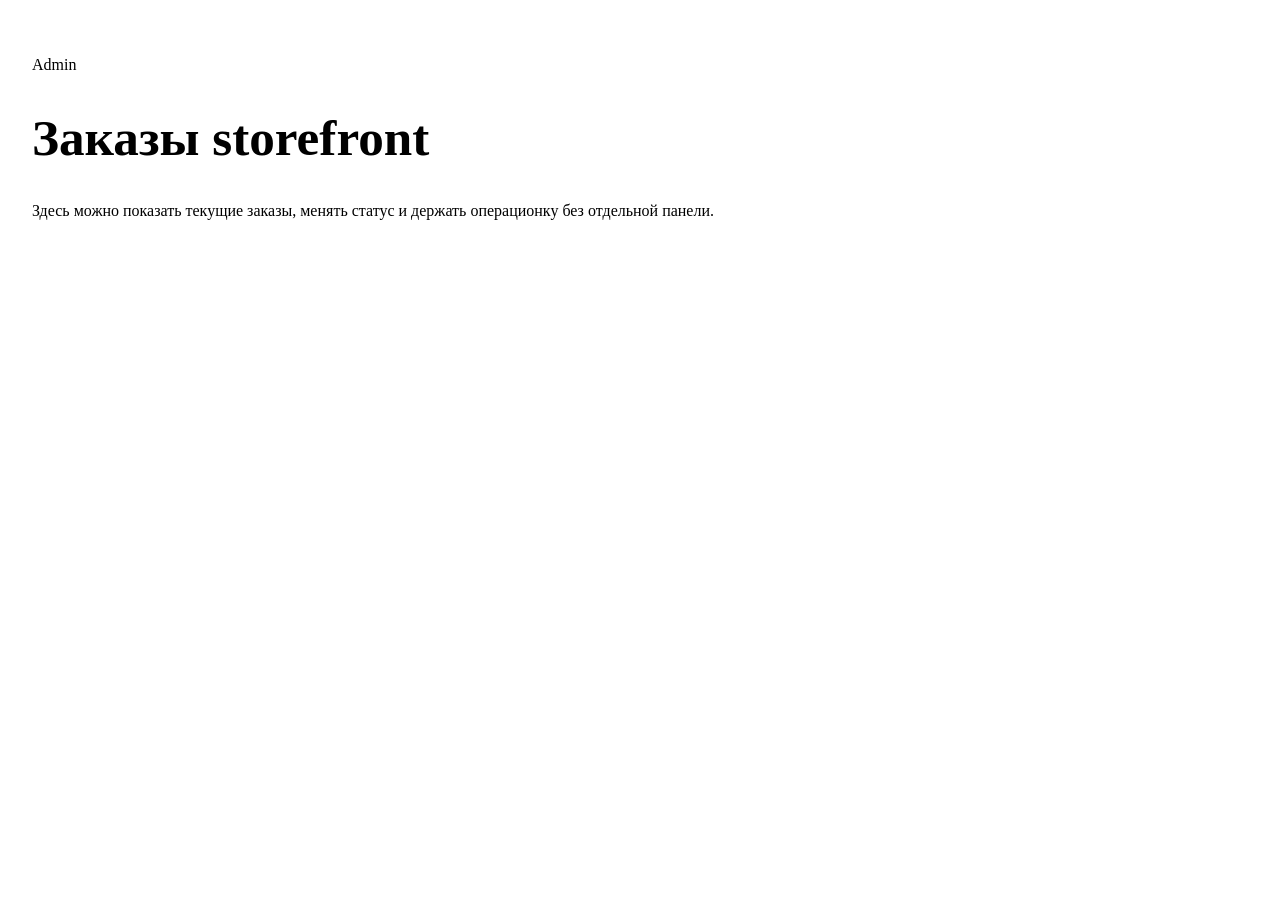
==== services/api/app/web/admin.html @ 20c843c4 "feat: add storefront ordering and media generation" ====
<!doctype html>
<html lang="ru">
  <head>
    <meta charset="UTF-8" />
    <meta name="viewport" content="width=device-width, initial-scale=1.0" />
    <title>Kunzhutik Admin Orders</title>
    <link rel="stylesheet" href="/static/styles.css" />
    <style>
      .admin-shell { padding: 2rem 1.5rem 4rem; }
      .admin-grid { display: grid; gap: 1rem; }
      .order-card { background: rgba(255,248,239,.92); border:1px solid rgba(39,20,13,.08); border-radius: 28px; padding:1.25rem; box-shadow: var(--shadow); }
      .order-head, .order-meta { display:flex; justify-content:space-between; gap:1rem; flex-wrap:wrap; }
      .order-items { margin: 1rem 0; padding-left: 1rem; color: var(--muted); }
      .status-actions { display:flex; gap:.5rem; flex-wrap:wrap; }
      .status-actions button { border:0; border-radius:14px; padding:.7rem .9rem; background: rgba(255,107,44,.12); color: var(--brand-deep); font-weight:700; cursor:pointer; }
    </style>
  </head>
  <body>
    <div class="admin-shell">
      <div class="section-head">
        <p class="eyebrow">Admin</p>
        <h1 style="font-size:clamp(2rem,4vw,3.5rem);max-width:none">Заказы storefront</h1>
        <p class="hero-text">Здесь можно показать текущие заказы, менять статус и держать операционку без отдельной панели.</p>
      </div>
      <div class="admin-grid" id="orders"></div>
    </div>
    <script src="/static/admin.js" defer></script>
  </body>
  </html>
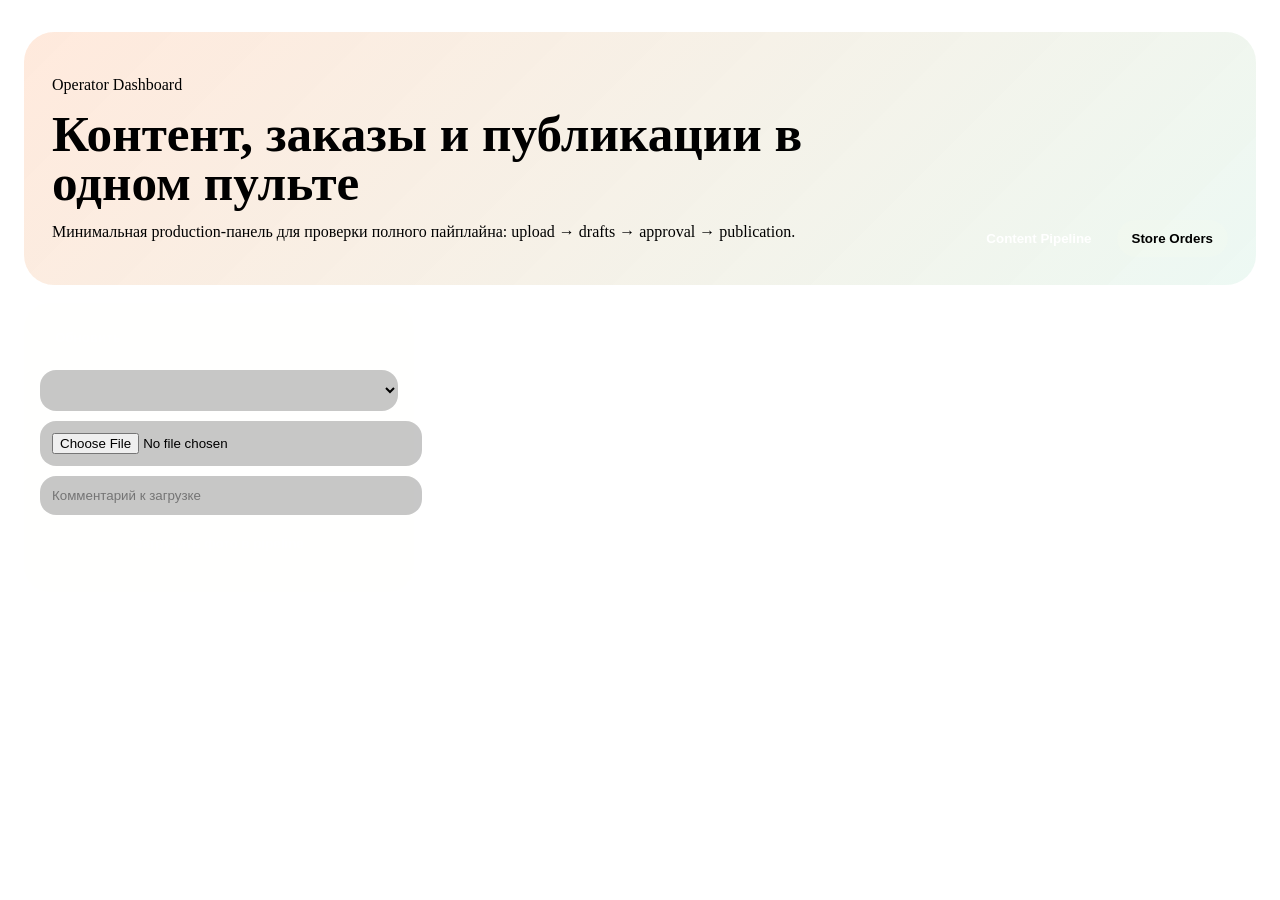
==== commit 53e3a95f: "feat: add operator pipeline dashboard" ====
--- a/services/api/app/web/admin.html
+++ b/services/api/app/web/admin.html
@@ -3,27 +3,78 @@
   <head>
     <meta charset="UTF-8" />
     <meta name="viewport" content="width=device-width, initial-scale=1.0" />
-    <title>Kunzhutik Admin Orders</title>
-    <link rel="stylesheet" href="/static/styles.css" />
+    <title>Kunzhutik Operator Dashboard</title>
+    <link rel="stylesheet" href="/static/styles.css?v=20260514-storefront-polish-v1" />
     <style>
-      .admin-shell { padding: 2rem 1.5rem 4rem; }
-      .admin-grid { display: grid; gap: 1rem; }
-      .order-card { background: rgba(255,248,239,.92); border:1px solid rgba(39,20,13,.08); border-radius: 28px; padding:1.25rem; box-shadow: var(--shadow); }
+      .admin-shell { width:min(calc(100% - 32px), 1380px); margin:0 auto; padding:24px 0 72px; }
+      .admin-hero { display:grid; grid-template-columns:minmax(0,1fr) auto; gap:22px; align-items:end; padding:28px; border:1px solid var(--line); border-radius:30px; background:linear-gradient(135deg, rgba(255,122,47,.16), rgba(75,192,141,.1)), rgba(255,246,234,.06); box-shadow:var(--shadow-md); }
+      .admin-hero h1 { margin:.25rem 0 .5rem; font-size:clamp(2.15rem,4vw,4.4rem); line-height:.95; max-width:920px; }
+      .admin-tabs, .admin-actions, .card-actions, .status-row { display:flex; gap:10px; flex-wrap:wrap; }
+      .admin-tabs button, .admin-actions button, .card-actions button, .upload-form button { border:1px solid var(--line); border-radius:999px; padding:11px 15px; background:rgba(255,246,234,.09); color:var(--ink); font-weight:900; cursor:pointer; }
+      .admin-tabs button.is-active, .admin-actions button.primary, .upload-form button { background:linear-gradient(135deg, var(--accent), #ffb24d); border-color:transparent; color:#fff; }
+      .admin-layout { display:grid; grid-template-columns:390px minmax(0,1fr); gap:18px; margin-top:18px; }
+      .admin-panel, .admin-card { border:1px solid var(--line); border-radius:26px; background:rgba(255,246,234,.07); box-shadow:var(--shadow-sm); }
+      .admin-panel { padding:16px; align-self:start; position:sticky; top:86px; }
+      .admin-card { padding:18px; margin-bottom:14px; }
+      .upload-list, .orders-list { display:grid; gap:10px; margin-top:14px; }
+      .upload-item { width:100%; text-align:left; border:1px solid var(--line); border-radius:18px; padding:13px; background:rgba(16,16,15,.34); color:var(--ink); cursor:pointer; }
+      .upload-item.is-active { border-color:rgba(255,122,47,.72); background:rgba(255,122,47,.14); }
+      .muted { color:var(--ink-soft); }
+      .pill { display:inline-flex; align-items:center; gap:6px; border:1px solid var(--line); border-radius:999px; padding:7px 10px; color:var(--ink-soft); background:rgba(255,246,234,.06); font-size:.84rem; font-weight:800; }
+      .pill.good { color:#bdf3d8; background:var(--green-soft); }
+      .pill.warn { color:#ffdca0; background:rgba(255,202,97,.13); }
+      .pipeline-grid { display:grid; grid-template-columns:repeat(2,minmax(0,1fr)); gap:14px; }
+      .wide { grid-column:1 / -1; }
+      .draft-card, .asset-card, .publication-card { border:1px solid var(--line); border-radius:20px; padding:14px; background:rgba(0,0,0,.16); }
+      .asset-grid, .publication-grid { display:grid; grid-template-columns:repeat(auto-fit,minmax(220px,1fr)); gap:10px; }
+      .upload-form { display:grid; gap:10px; margin-top:14px; }
+      .upload-form input, .upload-form select { width:100%; border:1px solid var(--line); border-radius:16px; padding:12px; color:var(--ink); background:rgba(0,0,0,.22); }
+      .order-card { border:1px solid var(--line); border-radius:24px; padding:18px; background:rgba(255,246,234,.07); }
       .order-head, .order-meta { display:flex; justify-content:space-between; gap:1rem; flex-wrap:wrap; }
-      .order-items { margin: 1rem 0; padding-left: 1rem; color: var(--muted); }
-      .status-actions { display:flex; gap:.5rem; flex-wrap:wrap; }
-      .status-actions button { border:0; border-radius:14px; padding:.7rem .9rem; background: rgba(255,107,44,.12); color: var(--brand-deep); font-weight:700; cursor:pointer; }
+      .order-items { margin:1rem 0; padding-left:1rem; color:var(--ink-soft); }
+      .hidden { display:none !important; }
+      @media (max-width: 920px) { .admin-hero, .admin-layout, .pipeline-grid { grid-template-columns:1fr; } .admin-panel { position:static; } }
     </style>
   </head>
   <body>
-    <div class="admin-shell">
-      <div class="section-head">
-        <p class="eyebrow">Admin</p>
-        <h1 style="font-size:clamp(2rem,4vw,3.5rem);max-width:none">Заказы storefront</h1>
-        <p class="hero-text">Здесь можно показать текущие заказы, менять статус и держать операционку без отдельной панели.</p>
-      </div>
-      <div class="admin-grid" id="orders"></div>
-    </div>
-    <script src="/static/admin.js" defer></script>
+    <main class="admin-shell">
+      <section class="admin-hero">
+        <div>
+          <p class="eyebrow">Operator Dashboard</p>
+          <h1>Контент, заказы и публикации в одном пульте</h1>
+          <p class="hero-text">Минимальная production-панель для проверки полного пайплайна: upload → drafts → approval → publication.</p>
+        </div>
+        <div class="admin-tabs" role="tablist">
+          <button class="is-active" type="button" data-tab="content">Content Pipeline</button>
+          <button type="button" data-tab="orders">Store Orders</button>
+        </div>
+      </section>
+
+      <section id="content-tab" class="admin-layout">
+        <aside class="admin-panel">
+          <div class="admin-actions">
+            <button class="primary" type="button" id="refresh-pipeline">Обновить</button>
+          </div>
+          <form class="upload-form" id="upload-form">
+            <select id="project-select" required></select>
+            <input id="upload-file" type="file" accept="image/*,.svg" required />
+            <input id="upload-notes" type="text" placeholder="Комментарий к загрузке" />
+            <button type="submit">Загрузить фото в pipeline</button>
+          </form>
+          <div class="upload-list" id="upload-list"></div>
+        </aside>
+        <section id="pipeline-detail"></section>
+      </section>
+
+      <section id="orders-tab" class="hidden">
+        <div class="admin-card">
+          <div class="admin-actions">
+            <button class="primary" type="button" id="refresh-orders">Обновить заказы</button>
+          </div>
+        </div>
+        <div class="orders-list" id="orders"></div>
+      </section>
+    </main>
+    <script src="/static/admin.js?v=20260514-dashboard-v1" defer></script>
   </body>
-  </html>
+</html>
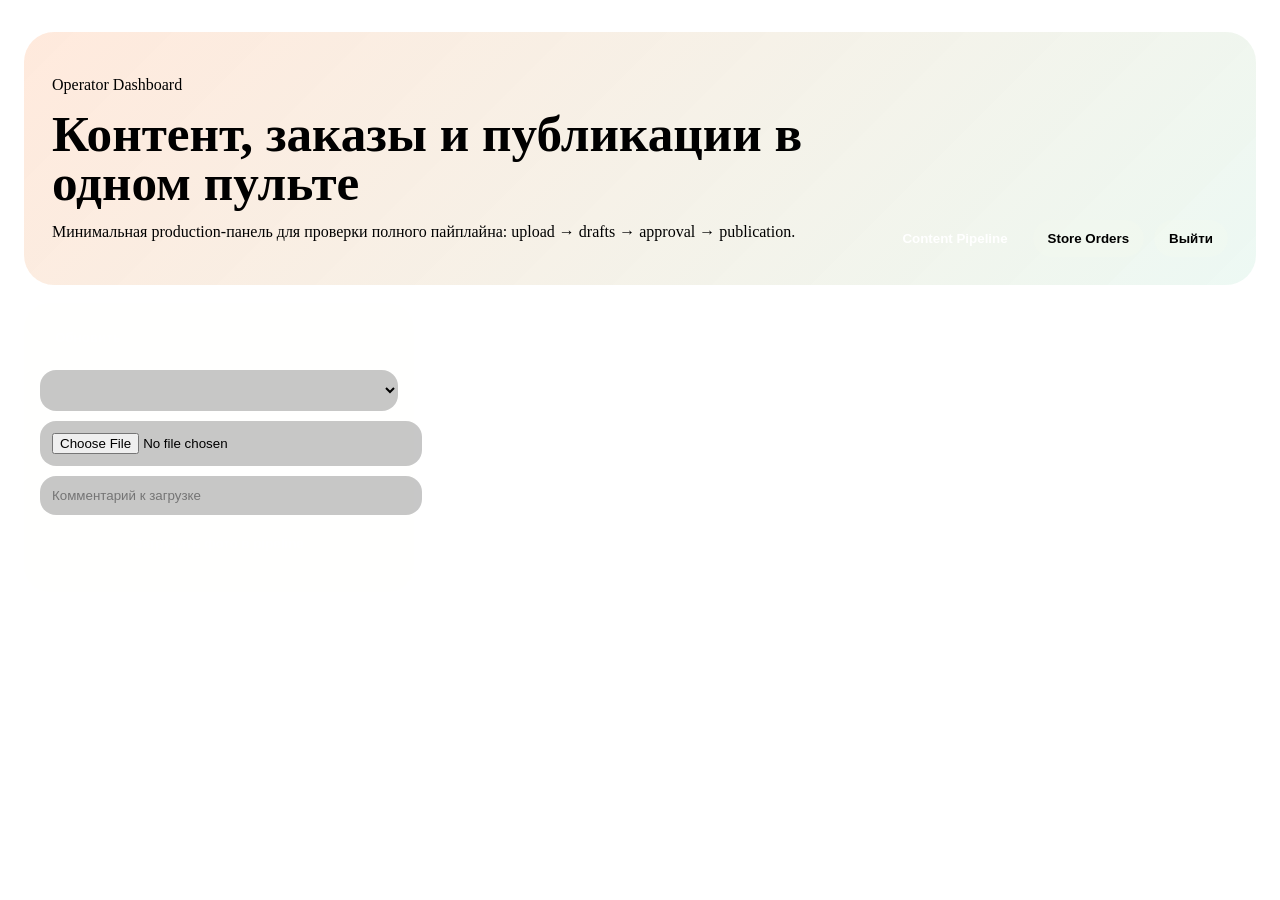
==== commit 615e2cf1: "feat: add dashboard auth and role guards" ====
--- a/services/api/app/web/admin.html
+++ b/services/api/app/web/admin.html
@@ -47,6 +47,7 @@
         <div class="admin-tabs" role="tablist">
           <button class="is-active" type="button" data-tab="content">Content Pipeline</button>
           <button type="button" data-tab="orders">Store Orders</button>
+          <button type="button" id="logout-button">Выйти</button>
         </div>
       </section>
 
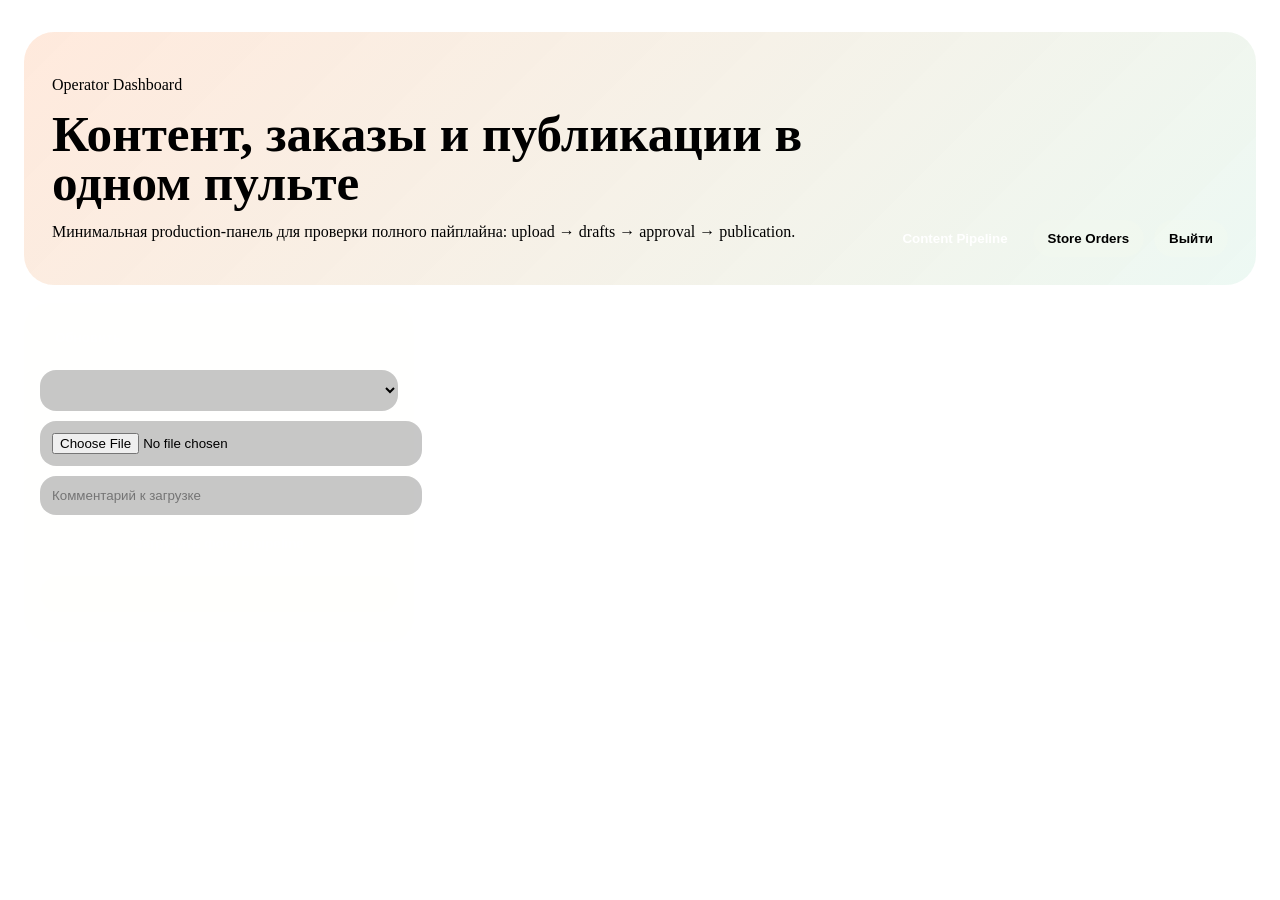
==== commit 3b6da458: "feat: add provider diagnostics dashboard" ====
--- a/services/api/app/web/admin.html
+++ b/services/api/app/web/admin.html
@@ -62,6 +62,7 @@
             <input id="upload-notes" type="text" placeholder="Комментарий к загрузке" />
             <button type="submit">Загрузить фото в pipeline</button>
           </form>
+          <div class="admin-card" id="provider-diagnostics" style="margin-top:14px"></div>
           <div class="upload-list" id="upload-list"></div>
         </aside>
         <section id="pipeline-detail"></section>
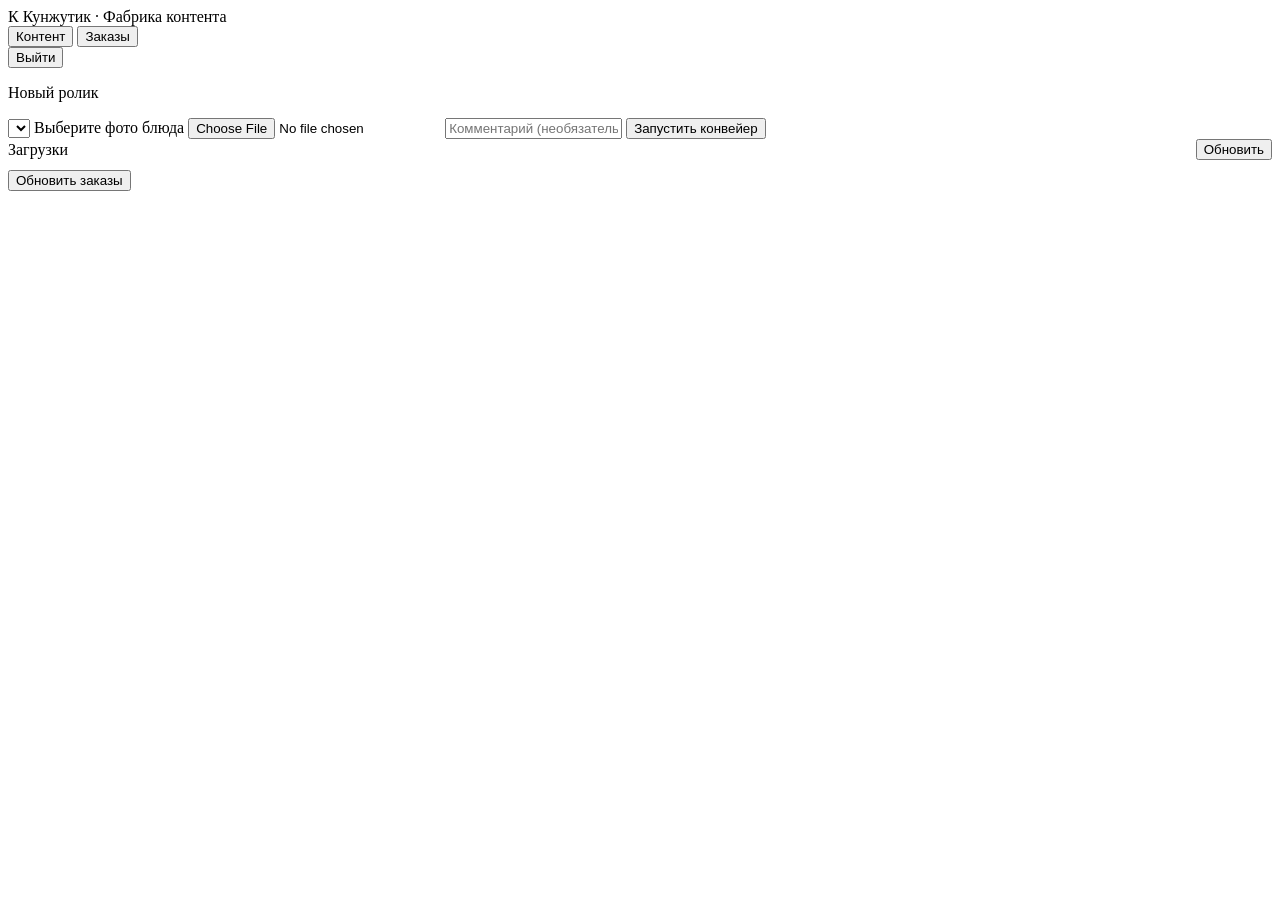
==== commit 29da42ae: "feat: redesign operator dashboard — light minimal UI - New standalone admin.css: light theme, white " ====
--- a/services/api/app/web/admin.html
+++ b/services/api/app/web/admin.html
@@ -3,80 +3,53 @@
   <head>
     <meta charset="UTF-8" />
     <meta name="viewport" content="width=device-width, initial-scale=1.0" />
-    <title>Kunzhutik Operator Dashboard</title>
-    <link rel="stylesheet" href="/static/styles.css?v=20260514-storefront-polish-v1" />
-    <style>
-      .admin-shell { width:min(calc(100% - 32px), 1380px); margin:0 auto; padding:24px 0 72px; }
-      .admin-hero { display:grid; grid-template-columns:minmax(0,1fr) auto; gap:22px; align-items:end; padding:28px; border:1px solid var(--line); border-radius:30px; background:linear-gradient(135deg, rgba(255,122,47,.16), rgba(75,192,141,.1)), rgba(255,246,234,.06); box-shadow:var(--shadow-md); }
-      .admin-hero h1 { margin:.25rem 0 .5rem; font-size:clamp(2.15rem,4vw,4.4rem); line-height:.95; max-width:920px; }
-      .admin-tabs, .admin-actions, .card-actions, .status-row { display:flex; gap:10px; flex-wrap:wrap; }
-      .admin-tabs button, .admin-actions button, .card-actions button, .upload-form button { border:1px solid var(--line); border-radius:999px; padding:11px 15px; background:rgba(255,246,234,.09); color:var(--ink); font-weight:900; cursor:pointer; }
-      .admin-tabs button.is-active, .admin-actions button.primary, .upload-form button { background:linear-gradient(135deg, var(--accent), #ffb24d); border-color:transparent; color:#fff; }
-      .admin-layout { display:grid; grid-template-columns:390px minmax(0,1fr); gap:18px; margin-top:18px; }
-      .admin-panel, .admin-card { border:1px solid var(--line); border-radius:26px; background:rgba(255,246,234,.07); box-shadow:var(--shadow-sm); }
-      .admin-panel { padding:16px; align-self:start; position:sticky; top:86px; }
-      .admin-card { padding:18px; margin-bottom:14px; }
-      .upload-list, .orders-list { display:grid; gap:10px; margin-top:14px; }
-      .upload-item { width:100%; text-align:left; border:1px solid var(--line); border-radius:18px; padding:13px; background:rgba(16,16,15,.34); color:var(--ink); cursor:pointer; }
-      .upload-item.is-active { border-color:rgba(255,122,47,.72); background:rgba(255,122,47,.14); }
-      .muted { color:var(--ink-soft); }
-      .pill { display:inline-flex; align-items:center; gap:6px; border:1px solid var(--line); border-radius:999px; padding:7px 10px; color:var(--ink-soft); background:rgba(255,246,234,.06); font-size:.84rem; font-weight:800; }
-      .pill.good { color:#bdf3d8; background:var(--green-soft); }
-      .pill.warn { color:#ffdca0; background:rgba(255,202,97,.13); }
-      .pipeline-grid { display:grid; grid-template-columns:repeat(2,minmax(0,1fr)); gap:14px; }
-      .wide { grid-column:1 / -1; }
-      .draft-card, .asset-card, .publication-card { border:1px solid var(--line); border-radius:20px; padding:14px; background:rgba(0,0,0,.16); }
-      .asset-grid, .publication-grid { display:grid; grid-template-columns:repeat(auto-fit,minmax(220px,1fr)); gap:10px; }
-      .upload-form { display:grid; gap:10px; margin-top:14px; }
-      .upload-form input, .upload-form select { width:100%; border:1px solid var(--line); border-radius:16px; padding:12px; color:var(--ink); background:rgba(0,0,0,.22); }
-      .order-card { border:1px solid var(--line); border-radius:24px; padding:18px; background:rgba(255,246,234,.07); }
-      .order-head, .order-meta { display:flex; justify-content:space-between; gap:1rem; flex-wrap:wrap; }
-      .order-items { margin:1rem 0; padding-left:1rem; color:var(--ink-soft); }
-      .hidden { display:none !important; }
-      @media (max-width: 920px) { .admin-hero, .admin-layout, .pipeline-grid { grid-template-columns:1fr; } .admin-panel { position:static; } }
-    </style>
+    <title>Кунжутик · Фабрика контента</title>
+    <link rel="stylesheet" href="/static/admin.css?v=20260703-redesign-v1" />
   </head>
   <body>
-    <main class="admin-shell">
-      <section class="admin-hero">
-        <div>
-          <p class="eyebrow">Operator Dashboard</p>
-          <h1>Контент, заказы и публикации в одном пульте</h1>
-          <p class="hero-text">Минимальная production-панель для проверки полного пайплайна: upload → drafts → approval → publication.</p>
-        </div>
-        <div class="admin-tabs" role="tablist">
-          <button class="is-active" type="button" data-tab="content">Content Pipeline</button>
-          <button type="button" data-tab="orders">Store Orders</button>
-          <button type="button" id="logout-button">Выйти</button>
-        </div>
-      </section>
+    <header class="topbar">
+      <span class="brand"><span class="brand-dot">К</span> Кунжутик · Фабрика контента</span>
+      <nav role="tablist">
+        <button class="is-active" type="button" data-tab="content">Контент</button>
+        <button type="button" data-tab="orders">Заказы</button>
+      </nav>
+      <button class="ghost" type="button" id="logout-button">Выйти</button>
+    </header>
 
-      <section id="content-tab" class="admin-layout">
-        <aside class="admin-panel">
-          <div class="admin-actions">
-            <button class="primary" type="button" id="refresh-pipeline">Обновить</button>
+    <main class="shell">
+      <section id="content-tab" class="layout">
+        <aside class="side">
+          <div class="card">
+            <p class="section-title">Новый ролик</p>
+            <form class="upload-form" id="upload-form">
+              <select id="project-select" required></select>
+              <label class="file-drop" id="file-drop">
+                <span id="file-drop-label">Выберите фото блюда</span>
+                <input id="upload-file" type="file" accept="image/*" required />
+              </label>
+              <input id="upload-notes" type="text" placeholder="Комментарий (необязательно)" />
+              <button class="btn primary block" type="submit">Запустить конвейер</button>
+            </form>
           </div>
-          <form class="upload-form" id="upload-form">
-            <select id="project-select" required></select>
-            <input id="upload-file" type="file" accept="image/*,.svg" required />
-            <input id="upload-notes" type="text" placeholder="Комментарий к загрузке" />
-            <button type="submit">Загрузить фото в pipeline</button>
-          </form>
-          <div class="admin-card" id="provider-diagnostics" style="margin-top:14px"></div>
-          <div class="upload-list" id="upload-list"></div>
+          <div class="card">
+            <div class="row" style="display:flex;justify-content:space-between;align-items:center">
+              <p class="section-title" style="margin:0">Загрузки</p>
+              <button class="btn subtle" type="button" id="refresh-pipeline">Обновить</button>
+            </div>
+            <div class="upload-list" id="upload-list" style="margin-top:10px"></div>
+          </div>
+          <div class="card" id="provider-diagnostics"></div>
         </aside>
         <section id="pipeline-detail"></section>
       </section>
 
       <section id="orders-tab" class="hidden">
-        <div class="admin-card">
-          <div class="admin-actions">
-            <button class="primary" type="button" id="refresh-orders">Обновить заказы</button>
-          </div>
+        <div class="card" style="margin-bottom:14px">
+          <button class="btn subtle" type="button" id="refresh-orders">Обновить заказы</button>
         </div>
         <div class="orders-list" id="orders"></div>
       </section>
     </main>
-    <script src="/static/admin.js?v=20260514-dashboard-v1" defer></script>
+    <script src="/static/admin.js?v=20260703-redesign-v1" defer></script>
   </body>
 </html>
